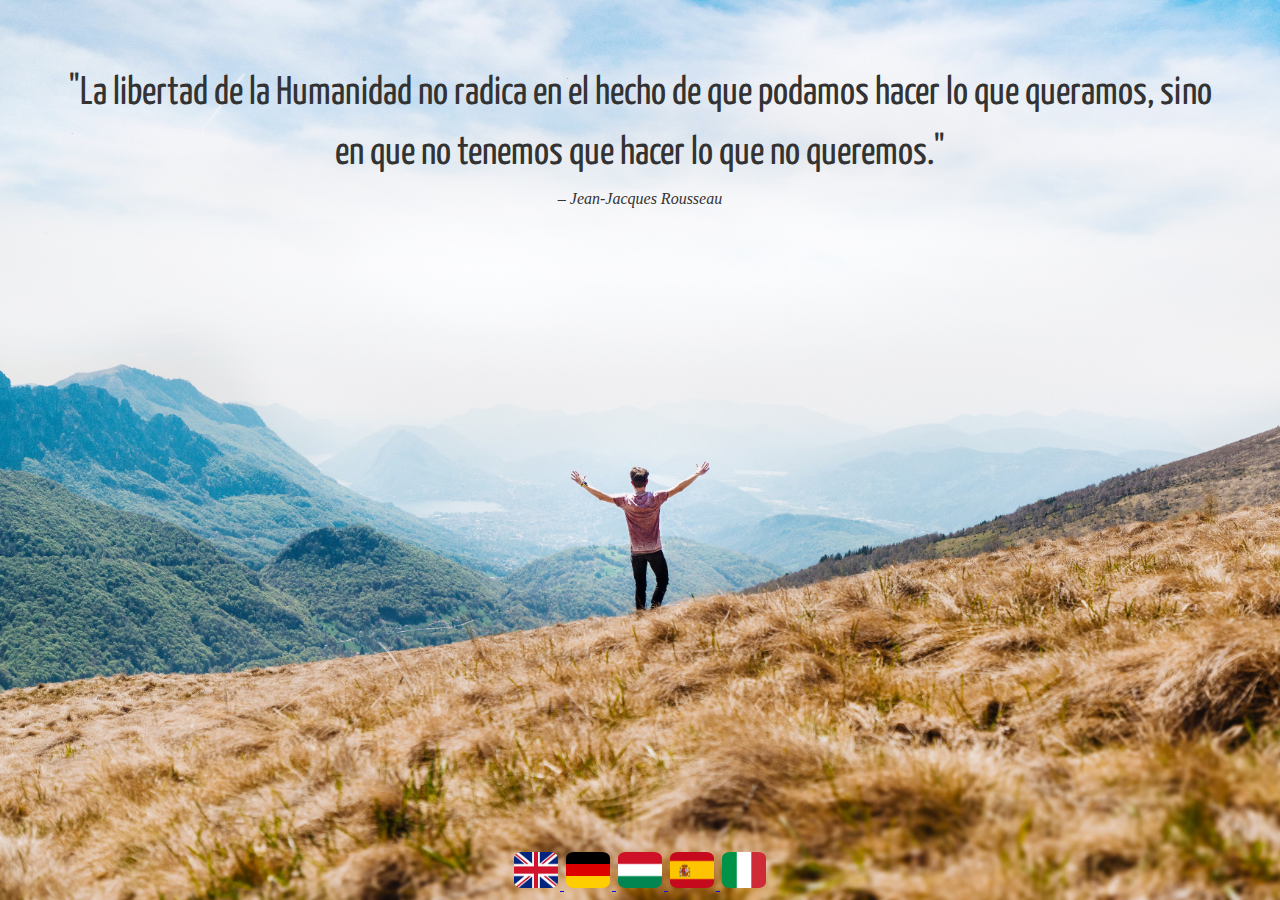
==== esp-index.html @ 990854a8 "langueage choise" ====
<!DOCTYPE html>
<html lang="es">
<head>
   <link rel="stylesheet" type="text/css" href="main.css">
<link rel="preconnect" href="https://fonts.gstatic.com">
<link href="https://fonts.googleapis.com/css2?family=Yanone+Kaffeesatz&display=swap" rel="stylesheet">
  <meta charset="utf-8">
  <title>freedom</title>
  <meta name="viewport" content="width=device-width, initial-scale=1">
</head>
<body>
 <div class="text">
  <p class="quote">"La libertad de la Humanidad no radica en el hecho de que podamos hacer lo que queramos, sino en que no tenemos que hacer lo que no queremos."</p>
   <p class="person"><small>– Jean-Jacques Rousseau</small></p>
  </div>
  <footer>
    <a href="index.html"><img src="assets/uk-flag.png" </a>
    <a href="ger-index.html"><img src="assets/ger-flag.png" </a>
    <a href="hun-index.html"><img src="assets/hun-flag.png" </a>
    <a href="esp-index.html"><img src="assets/esp-flag.png" </a>
    <a href="it-index.html"><img src="assets/it-flag.png" </a>
  </footer>
</body>
</html>
---- main.css ----
*{
  margin: 0;
  padding: 0;
  box-sizing: border-box;
}
body{
  font-size: 100%;
  line-height: 1.5;
}
body {
  width: 100%;
  height: 100vh;
  background: url('assets/freedom.jpg') no-repeat center;
  background-size: cover;
  color: #333;
}
.text {
  padding-top: 4em;
  width: 90%;
  margin: 0 auto;
  text-align: center;
}
.quote {
  font-family: 'Yanone Kaffeesatz', sans-serif;
  font-size: 2.5em;
}
.person {
  font-family: 'Crimson Text', serif;
  font-size: 1.2em;
  font-style: italic;
}
footer{
  text-align: center;
  position: absolute;
  width: 100%;
  bottom: 0;
  height: 50px;
}
footer img{
  height: 2.5em;
  width: 3em;
  border-radius: 20%;
  padding: 2px;
  
}
a:hover{
  transform: scale(1.5);
  filter: grayscale(40%);
}
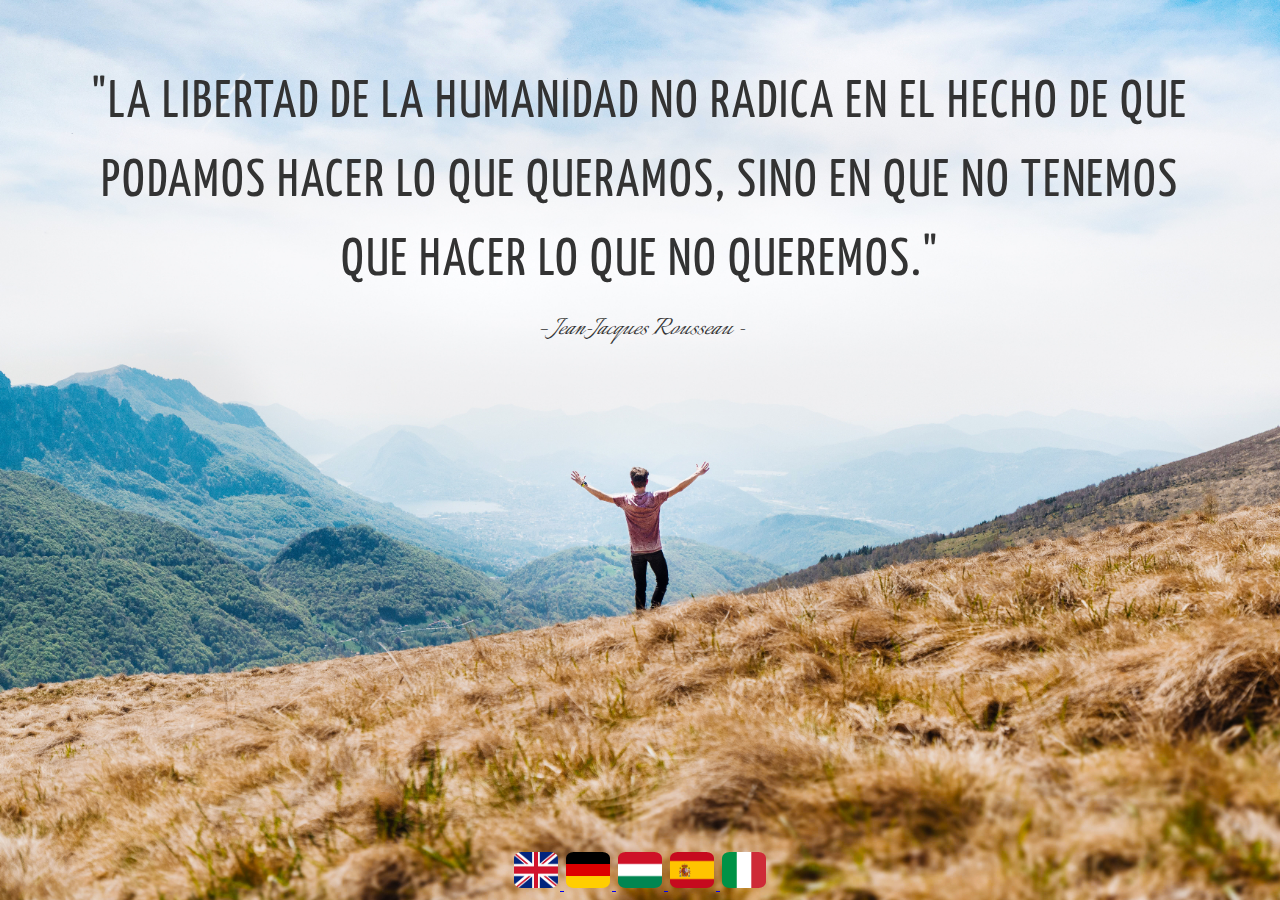
==== commit e4cc95d6: "update" ====
--- a/esp-index.html
+++ b/esp-index.html
@@ -2,6 +2,8 @@
 <html lang="es">
 <head>
    <link rel="stylesheet" type="text/css" href="main.css">
+<link rel="preconnect" href="https://fonts.gstatic.com">
+<link href="https://fonts.googleapis.com/css2?family=Italianno&display=swap" rel="stylesheet">
 <link rel="preconnect" href="https://fonts.gstatic.com">
 <link href="https://fonts.googleapis.com/css2?family=Yanone+Kaffeesatz&display=swap" rel="stylesheet">
   <meta charset="utf-8">
@@ -11,7 +13,7 @@
 <body>
  <div class="text">
   <p class="quote">"La libertad de la Humanidad no radica en el hecho de que podamos hacer lo que queramos, sino en que no tenemos que hacer lo que no queremos."</p>
-   <p class="person"><small>– Jean-Jacques Rousseau</small></p>
+   <p class="person"><small>– Jean-Jacques Rousseau -</small></p>
   </div>
   <footer>
     <a href="index.html"><img src="assets/uk-flag.png" </a>
--- a/main.css
+++ b/main.css
@@ -22,11 +22,13 @@
 }
 .quote {
   font-family: 'Yanone Kaffeesatz', sans-serif;
-  font-size: 2.5em;
+  font-size: 3.3em;
+  text-transform: uppercase;
+  letter-spacing: 2px;
 }
 .person {
-  font-family: 'Crimson Text', serif;
-  font-size: 1.2em;
+  font-family: 'Italianno', cursive;
+  font-size: 2.2em;
   font-style: italic;
 }
 footer{
